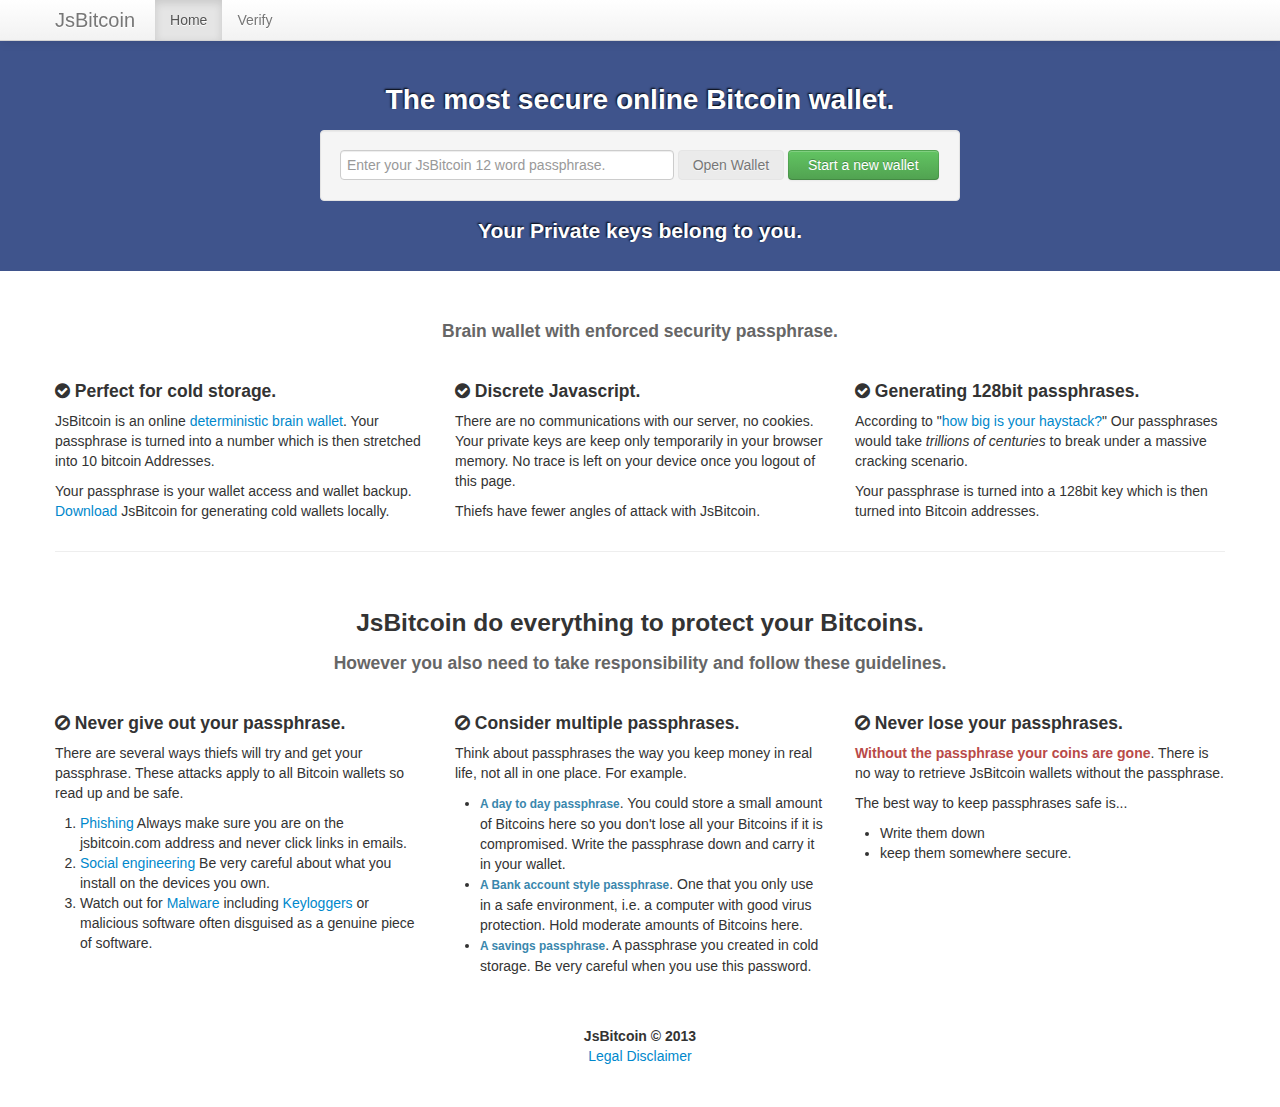
==== index.html @ ea753a6a "some additions" ====
<!DOCTYPE html> 
<html lang="en">
  <head>
    <meta charset="utf-8">
    <title>JsBitcoin - Secure Bitcoin Wallet</title>
    <meta content="width=device-width, initial-scale=1.0" name="viewport">
    <meta content="Deterministic Bitcoin Wallet" name="description">
    <meta content="JsBitcoin" name="JsBitcoin">
    
    <link href="./css/jsbitcoin.min.css" rel="stylesheet">

    <script src="./js/jsbitcoin.min.js"></script>
    <link href="favicon.png" rel="icon" type="image/png">
  </head>
  <body onClick="rng_seed_time();" onKeyPress="rng_seed_time();">
    <div class="navbar navbar-fixed-top">
      <div class="navbar-inner">
        <div class="container">
          <a class="btn btn-navbar" data-target=".nav-collapse" data-toggle="collapse"> 
          <span class="icon-bar"></span> <span class="icon-bar"></span> 
          <span class="icon-bar"></span> 
          </a> 
          <a class="brand" href="/">JsBitcoin</a> 
          <div class="nav-collapse">
            <ul class="nav">
              <li class="active">
                <a id="home" href="#">Home</a>
              </li>
              <li>
                <a id="verif" href="#">Verify</a>
              </li>
              <li>
                <a id="faq" href="#">About</a>
              </li>
            </ul>
            <ul class="nav pull-right">
              <li id="logout-menu">
                <a id="logout" href="#">Logout</a>
              </li>
            </ul>
          </div>
        </div>
      </div>
    </div>
    <!-- Home Page -->
      <div id="logon">
        <div id="header">
          <h1>The most secure online Bitcoin wallet.</h1>
          <div class="well" id="form-well">
            <form>
              <input id="password" placeholder="Enter your JsBitcoin 12 word passphrase." value="" class="input-medium" type="password" /><input id="password-t" placeholder="Enter your JsBitcoin 12 word passphrase." value="" class="input-medium" type="text" style="width: 320px; display: none;"/>
              <input id="open-sesame" disabled data-toggle="collapse" data-target="#create-keys" class="btn disabled" value="Open Wallet" />
              <input id="generate-password" class="btn btn-success" data-toggle="collapse" data-target="#create-wallet" value="Start a new wallet" />
            </form>
            <div id="create-keys" class="collapse">
              <div class="progress">
                <div class="bar" id="seed-progress" style="width: 0%;"></div>
              </div>
            </div>
            <div id="create-wallet" class="collapse">
              <h4>To use JsBitcoin you need a passphrase.</h4>
              <p>We have created a passphrase for you in the box below. Write 
                your passphrase down and keep it safe.
              </p>
              <p>
                <input id="generated" readonly value="" class="input-medium" type="text" />
                <button class="btn" id="regenerate-password" data-toggle="tooltip" title="Click to generate another random passphrase." type="button"><i class="icon-repeat"></i></button>
              </p>
              <p>Make sure no-one is near you when you use this passphrase. 
                If anyone sees your passphrase, or gets it from you, they can steal your Bitcoins.
              </p>
              <p><strong><small class="text-info">We use Passphrases because they are much more 
              secure than passwords.</small></strong></p>
            </div>
          </div>
          <h2>Your Private keys belong to you.</h2>
        </div>
        
        <div class="container">
          <h3 class="sales-title"></h3>
          <h4 class="sales-subtitle">Brain wallet with enforced security passphrase.</h4>
          <div class="row">
            <div class="span4">
              <h4><i class="icon-ok-sign"></i> Perfect for cold storage.</h4>
              <p>JsBitcoin is an online <a href="https://en.bitcoin.it/wiki/Deterministic_wallet">deterministic brain wallet</a>. 
              Your passphrase is turned into a number which is then stretched into 10 bitcoin Addresses. 
              </p>
              
              <p>Your passphrase is your wallet access and wallet backup. <a href="http://jsbitcoin.com/jsbitcoin.zip">Download</a> JsBitcoin for generating cold wallets locally.</p> 
            </div>
            <div class="span4">
              <h4><i class="icon-ok-sign"></i> Discrete Javascript.</h4>
              <p>
                There are no communications with our server, no cookies. Your private keys are keep only temporarily in your browser memory. 
                No trace is left on your device once you logout of this page.</p> 
              <p> 
              Thiefs have fewer angles of attack with JsBitcoin.
              </p>
            </div>
            <div class="span4">
              <h4><i class="icon-ok-sign"></i> Generating 128bit passphrases.</h4>
              <p>According to "<a href="http://www.grc.com/haystack.htm">how big is your haystack?</a>" Our passphrases would take 
              <em>trillions of 
               centuries</em> to break under a massive cracking scenario. </p>
              <p>Your passphrase is turned into a 128bit key which is then turned into Bitcoin addresses.</p>
            </div>
          </div> 
          <hr />
          <h3 class="sales-title">JsBitcoin do everything to protect your Bitcoins.</h3>
          <h4 class="sales-subtitle">However you also need to take responsibility and follow these guidelines.</h4>
          <div class="row">
            <div class="span4">
              <h4><i class="icon-ban-circle"></i> Never give out your passphrase.</h4>
              <p>There are several ways thiefs will try and get your passphrase. 
              These attacks apply to all Bitcoin wallets so read up and be safe.
              </p>

              <ol>
                <li>
                  <a href="http://en.wikipedia.org/wiki/Phishing">Phishing</a>
                  Always make sure you are on the jsbitcoin.com address and never click links in emails.
                </li>
                <li>
                  <a href="http://en.wikipedia.org/wiki/Social_engineering_(security)">Social engineering</a>
                  Be very careful about what you install on the devices you own.
                </li>
                <li>
                  Watch out for <a href="http://en.wikipedia.org/wiki/Malware">Malware</a>
                  including <a href="http://en.wikipedia.org/wiki/Keystroke_logging">Keyloggers</a>
                  or malicious software often disguised as a genuine piece of software.
                </li>
              </ol>
            </div>
            <div class="span4">
              <h4><i class="icon-ban-circle"></i> Consider multiple passphrases.</h4>
              <p>Think about passphrases the way you keep money in real life, 
              not all in one place. For example.</p>

              <ul>
                <li><strong><small class="text-info">A day to day passphrase</small></strong>. 
                You could store a small amount of 
                Bitcoins here so you don't lose all your Bitcoins if it is compromised. 
                Write the passphrase down and carry it in your wallet.</li>

                <li><strong><small class="text-info">A Bank account style passphrase</small></strong>. One that you only use in a safe environment, 
                i.e. a computer with good virus protection. Hold moderate amounts of Bitcoins here.</li>

                <li><strong><small class="text-info">A savings passphrase</small></strong>. A passphrase you created in cold storage. 
                Be very careful when you use this password.</li>
              </ul>
            </div>
            <div class="span4">
              <h4><i class="icon-ban-circle"></i> Never lose your passphrases.</h4>
              <p><strong><span class="text-error">Without the passphrase your coins are gone</span></strong>. 
              There is no way to retrieve JsBitcoin wallets 
              without the passphrase.</p> 
              <p>The best way to keep passphrases safe is... </p> 
              
              <ul>
                <li>Write them down</li>
                <li>keep them somewhere secure.</li> 
              </ul>
            </div>
            
          </div>
          
        </div>
        <br><br>
      </div>
    <!-- My Addresses -->
    <div class="container">
      <div id="site" class="tab-pane fade in ">
        <div class="row">
          <div class="span3">
            <ul class="nav nav-list">
              <li class="nav-header">Wallet Options</li>
              <li class="active"><a href="#" id="your-addresses-nav"><i class="icon-align-justify"></i>Your Addresses</a></li>
              <li><a href="#" id="make-payment-nav"><i class="icon-share"></i>Make a Payment</a></li>
              <li><a href="#" id="sign-msg-nav"><i class="icon-ok"></i>Sign Message</a></li>
              <li><a href="#" id="wallet-backup-nav"><i class="icon-key"></i>Wallet Backup</a></li>
            </ul>
          </div>
          <div id="your-addresses" class="span9">
            <legend>Your Bitcoin Addresses</legend><br>
            <table class="table table-bordered table-striped">
              <thead>
                <tr>
                  <th>Public Address</th>
                  <th>Balance</th>
                  <th>Actions</th>
                </tr>
              </thead>
              <tr>
                <td><a id="address0"></a></td>
                <td><span><strong id="balance0">&nbsp;</strong></span></td>
                <td><i id="qrcode0" class="icon-qrcode"></i>&nbsp;&nbsp;<i id="mp0" class="icon-share"></i>&nbsp;&nbsp;<i id="sg0" class="icon-ok"></i></td>
              </tr>
              <tr>
                <td><a id="address1"></a></td>
                <td><span><strong id="balance1">&nbsp;</strong></span></td>
                <td><i id="qrcode1" class="icon-qrcode"></i>&nbsp;&nbsp;<i id="mp1" class="icon-share"></i>&nbsp;&nbsp;<i id="sg1" class="icon-ok"></i></td>
              </tr>
              <tr>
                <td><a id="address2"></a></td>
                <td><span><strong id="balance2">&nbsp;</strong></span></td>
                <td><i id="qrcode2" class="icon-qrcode"></i>&nbsp;&nbsp;<i id="mp2" class="icon-share"></i>&nbsp;&nbsp;<i id="sg2" class="icon-ok"></i></td>
              </tr>
              <tr>
                <td><a id="address3"></a></td>
                <td><span><strong id="balance3">&nbsp;</strong></span></td>
                <td><i id="qrcode3" class="icon-qrcode"></i>&nbsp;&nbsp;<i id="mp3" class="icon-share"></i>&nbsp;&nbsp;<i id="sg3" class="icon-ok"></i></td>
              </tr>
              <tr>
                <td><a id="address4"></a></td>
                <td><span><strong id="balance4">&nbsp;</strong></span></td>
                <td><i id="qrcode4" class="icon-qrcode"></i>&nbsp;&nbsp;<i id="mp4" class="icon-share"></i>&nbsp;&nbsp;<i id="sg4" class="icon-ok"></i></td>
              </tr>
              <tr>
                <td><a id="address5"></a></td>
                <td><span><strong id="balance5">&nbsp;</strong></span></td>
                <td><i id="qrcode5" class="icon-qrcode"></i>&nbsp;&nbsp;<i id="mp5" class="icon-share"></i>&nbsp;&nbsp;<i id="sg5" class="icon-ok"></i></td>
              </tr>
              <tr>
                <td><a id="address6"></a></td>
                <td><span><strong id="balance6">&nbsp;</strong></span></td>
                <td><i id="qrcode6" class="icon-qrcode"></i>&nbsp;&nbsp;<i id="mp6" class="icon-share"></i>&nbsp;&nbsp;<i id="sg6" class="icon-ok"></i></td>
              </tr>
              <tr>
                <td><a id="address7"></a></td>
                <td><span><strong id="balance7">&nbsp;</strong></span></td>
                <td><i id="qrcode7" class="icon-qrcode"></i>&nbsp;&nbsp;<i id="mp7" class="icon-share"></i>&nbsp;&nbsp;<i id="sg7" class="icon-ok"></i></td>
              </tr>
              <tr>
                <td><a id="address8"></a></td>
                <td><span><strong id="balance8">&nbsp;</strong></span></td>
                <td><i id="qrcode8" class="icon-qrcode"></i>&nbsp;&nbsp;<i id="mp8" class="icon-share"></i>&nbsp;&nbsp;<i id="sg8" class="icon-ok"></i></td>
              </tr>
              <tr>
                <td><a id="address9"></a></td>
                <td><span><strong id="balance9">&nbsp;</strong></span></td>
                <td><i id="qrcode9" class="icon-qrcode"></i>&nbsp;&nbsp;<i id="mp9" class="icon-share"></i>&nbsp;&nbsp;<i id="sg9" class="icon-ok"></i></td>
              </tr>
            </table>
            <br>
            <span id="tx-hist"></span>
          </div>
          <div class="span9" id="tx">
            <legend>Make a Payment</legend><br>
            <form action="/" class="form-vertical" method="get">
              <fieldset>
                <div class="control-group form-hide">
                  <label class="control-label" for="txSec">Private Key</label> 
                  <div class="controls"> 
                    <input class="span5" id="txSec" type="text"> 
                    <span class="help-inline errormsg"></span> 
                  </div>
                </div>
                <div class="control-group">
                  <label class="control-label" for="ddaddrt">Source Address</label> 
                  <div class="controls">
                    <div class="btn-group">
                <div class="input-append"><input class="span4" id="ddaddrt" readonly type="text" data-toggle="dropdown"> <a class="add-on btn dropdown-toggle" data-toggle="dropdown" href="#"><span class="caret"></span></a>  
                <ul class="dropdown-menu">
                  <li><a id="ddaddr0" href="#"></a></li>
                  <li><a id="ddaddr1" href="#"></a></li>
                  <li><a id="ddaddr2" href="#"></a></li>
                  <li><a id="ddaddr3" href="#"></a></li>
                  <li><a id="ddaddr4" href="#"></a></li>
                  <li><a id="ddaddr5" href="#"></a></li>
                  <li><a id="ddaddr6" href="#"></a></li>
                  <li><a id="ddaddr7" href="#"></a></li>
                  <li><a id="ddaddr8" href="#"></a></li>
                  <li><a id="ddaddr9" href="#"></a></li>
                </ul>
              </div></div>
                    <div class="input-prepend"> <span class="add-on">BTC</span><input class="span2" id="txBalance" readonly type="text"> 
                    </div>
                  </div>
                </div>
                <div class="control-group txCC">
                  <label class="control-label" for="txDest">Destination Address</label> 
                  <div class="controls">
                    <input id="txDest" class="span4 txDest" type="text" placeholder="E.g. 1BountYypWttTvAJcMJVvSRDfX3TJ182To" autocomplete="off"> 
                    <div class="input-prepend"> 
                      <span class="add-on">BTC</span>
                      <input class="span2" id="txValue" placeholder="E.g. 0.01" type="text" autocomplete="off"> 
                    </div>
                    <span class="help-inline errormsg">
                    <button class="btn input-up" style="margin-bottom: 10px" id="txAddDest" type="button">+</button> 
                    <button class="btn input-up" style="margin-bottom: 10px" id="txRemoveDest" type="button" disabled>&ndash;</button> 
                    </span> 
                  </div>
                </div>
                <div class="control-group">
                  <label class="control-label" for="txFee">Fee (Includes Miners Fee)</label> 
                  <div class="controls">
                    <div class="input-prepend"><span class="add-on">BTC</span><input readonly class="span2" id="txFee" type="text" value="0.0005"></div>
                  </div>
                </div>
                <div class="control-group">
                  <label class="control-label" for="txFee">You can check the payment before it is sent to the network.</label> 
                  <div class="controls"> 
                    <button class="btn" disabled style="margin-bottom: 10px" id="txSend" type="button">Verify and Send</button>
                  </div>
                </div>
              </fieldset>
            </form>

            <div id="verifyModal" class="modal hide">
              <div class="modal-header">
                <button type="button" class="close" data-dismiss="modal" aria-hidden="true">&times;</button>
                <h6 class="text-info">Send payment of <span id="verifyAmountTitle">0.005</span> BTC from <span id="verifySource">1BountYypWttTvAJcMJVvSRDfX3TJ182</span></h6>
              </div>
              <div id="verifyBody" class="modal-body">
                <table class="table table-bordered">
                  <thead id="verifyTable">
                    <tr>
                      <th>Destination Address</th>
                      <th>Amount</th>
                    </tr>
                  </thead>
                  <tr>
                    <td><small><span><strong>A fee of 0.0005 BTC will be added.</strong></span></small></td>
                    <td><small><span><strong>0.0005</strong></span></small></td>
                  </tr>
                  <tfoot>
                    <tr>
                      <td><strong>Total</strong></td>
                      <td><strong id="verifyTotal">50.05</strong> BTC</td>
                    </tr>
                  </tfoot>
                </table>
                <p id="tx-toggle" >
                  <a data-toggle="collapse" 
                  data-target="#advanced-details">Show/Hide Transaction Details (Advanced users)</a>
                </p>
                <div id="advanced-details" class="collapse">
                  <div class="control-group">
                    <label class="control-label" for="txJSON">JSON Transaction</label> 
                    <div class="controls"> 
                      <textarea class="span5" id="txJSON" rows="4"></textarea>
                    </div>
                  </div>
                  <div class="control-group">
                    <label class="control-label" for="txHex">Raw Transaction</label> 
                    <div class="controls"> 
                      <textarea class="span5" id="txHex" rows="4"></textarea>
                    </div>
                  </div>
                </div>
              </div>
              <div class="modal-footer">
                <a href="#" data-dismiss="modal" class="btn">Cancel</a>
                <button id="sendPayment" data-dismiss="modal" class="btn btn-primary">Send Payment</button>
              </div>
            </div>

            <div id="alertModal" class="modal hide">
                <div class="modal-header">
                  <button type="button" class="close" data-dismiss="modal" aria-hidden="true">&times;</button>
                  <h3>Response</h3>
                </div>
                <div class="modal-body">
                  <p id="alertModalText"></p>
                </div>
                <div class="modal-footer">
                  <a href="#" data-dismiss="modal" class="btn">Close</a>
                </div>
            </div>

          </div>
          <div class="span9" id="walletbackup">
            <legend>Wallet Backup</legend>
            <a href="#" onclick="$(this).hide(); $('#walletbackup').printElement(); $(this).show();"><i class="icon-print"></i>&nbsp;Print wallet</a>
            <h5 id="passwallet"></h5>
            <table class="table table-bordered table-striped">
              <thead>
                <tr>
                  <th>Private Keys</th>
                  <th></th>
                  <th>Addresses</th>
                </tr>
              </thead>
              <tr>
                <td><span id="prvqr0"></span></td>
                <td><span id="prvk0"></span></td>
                <td><span id="addrqr0"></span></td>
              </tr>
              <tr>
                <td><span id="prvqr1"></span></td>
                <td><span id="prvk1"></span></td>
                <td><span id="addrqr1"></span></td>
              </tr>
              <tr>
                <td><span id="prvqr2"></span></td>
                <td><span id="prvk2"></span></td>
                <td><span id="addrqr2"></span></td>
              </tr>
              <tr>
                <td><span id="prvqr3"></span></td>
                <td><span id="prvk3"></span></td>
                <td><span id="addrqr3"></span></td>
              </tr>
              <tr>
                <td><span id="prvqr4"></span></td>
                <td><span id="prvk4"></span></td>
                <td><span id="addrqr4"></span></td>
              </tr>
              <tr>
                <td><span id="prvqr5"></span></td>
                <td><span id="prvk5"></span></td>
                <td><span id="addrqr5"></span></td>
              </tr>
              <tr>
                <td><span id="prvqr6"></span></td>
                <td><span id="prvk6"></span></td>
                <td><span id="addrqr6"></span></td>
              </tr>
              <tr>
                <td><span id="prvqr7"></span></td>
                <td><span id="prvk7"></span></td>
                <td><span id="addrqr7"></span></td>
              </tr>
              <tr>
                <td><span id="prvqr8"></span></td>
                <td><span id="prvk8"></span></td>
                <td><span id="addrqr8"></span></td>
              </tr>
              <tr>
                <td><span id="prvqr9"></span></td>
                <td><span id="prvk9"></span></td>
                <td><span id="addrqr9"></span></td>
              </tr>
            </table>
          </div>
          <div class="span9" id="signmsg">
            <form action="/" class="form-horizontal" id="sgForm" method="get" name="sgForm">
            <fieldset>
              <legend>Sign Message</legend>
                <div class="control-group">
                  <label class="control-label" for="sgddaddrt">Sign from address</label> 
                  <div class="controls">
                    <div class="btn-group">
                <div class="input-append"><input class="span4" id="sgddaddrt" readonly type="text" data-toggle="dropdown"> <a class="add-on btn dropdown-toggle" data-toggle="dropdown" href="#"><span class="caret"></span></a>  
                <ul class="dropdown-menu">
                  <li><a id="sgddaddr0" href="#"></a></li>
                  <li><a id="sgddaddr1" href="#"></a></li>
                  <li><a id="sgddaddr2" href="#"></a></li>
                  <li><a id="sgddaddr3" href="#"></a></li>
                  <li><a id="sgddaddr4" href="#"></a></li>
                  <li><a id="sgddaddr5" href="#"></a></li>
                  <li><a id="sgddaddr6" href="#"></a></li>
                  <li><a id="sgddaddr7" href="#"></a></li>
                  <li><a id="sgddaddr8" href="#"></a></li>
                  <li><a id="sgddaddr9" href="#"></a></li>
                </ul>
              </div></div>
                  </div>
                </div>
              <div class="form-group">
                <label class="col-lg-2 control-label" for="sgMsg">Message</label>
                <div class="col-lg-10 controls">
                  <textarea class="span7 form-control" id="sgMsg" rows="5" spellcheck="false"></textarea>
                </div>
              </div><br>
              <div class="form-group">
                <label class="col-lg-2 control-label" for="sgSig">Signed Message</label>
                <div class="col-lg-10 controls">
                  <textarea class="span7 form-control" id="sgSig" readonly="readonly" rows="10" spellcheck="false"></textarea>
                </div>
              </div><br>
              <div class="form-group">
                <div class="col-lg-offset-2 col-lg-10 controls">
                  <button class="btn btn-default" id="sgSign" type="button">Sign Message</button>
                </div>
              </div>
            </fieldset>
          </form>
          </div>

        </div>
      </div>
      <div class="tab-pane fade in" id="verifmsg">
            <form action="/" class="form-horizontal" id="vrForm" method="get" name="vrForm">
            <fieldset>
              <legend>Verify Message</legend><br>
              <div class="hidden">
                <div class="col-lg-offset-2 col-lg-10 alert alert-success fade in" id="vrSuccess">
                  <button aria-hidden="true" class="close" data-dismiss="alert" type="button">&times;</button> Message verified to be from <span id="vrAddr"></span>
                </div>
                <div class="col-lg-offset-2 col-lg-10 alert alert-danger fade in" id="vrError">
                  <button aria-hidden="true" class="close" data-dismiss="alert" type="button">&times;</button> Message failed to verify!
                </div>
                <div class="col-lg-offset-2 col-lg-10 alert alert-warning fade in" id="vrWarning">
                  <button aria-hidden="true" class="close" data-dismiss="alert" type="button">&times;</button> Message verified to be from <span id="vrAddr"></span> (address was not found in the signature!)
                </div>
              </div>
              <div id="vrAlert"></div>
              <div class="form-group">
                <label class="col-lg-2 control-label" for="vrSig">Signed Message</label>
                <div class="col-lg-10 controls">
                  <textarea class="span9 form-control" id="vrSig" rows="17" spellcheck="false">-----BEGIN BITCOIN SIGNED MESSAGE-----
This is an example of a signed message.
-----BEGIN SIGNATURE-----
<insert address here (optional)>
Gyk26Le4ER0EUvZiFGUCXhJKWVEoTtQNU449puYZPaiUmYyrcozt2LuAMgLvnEgpoF6cw8ob9Mj/CjP9ATydO1k=
-----END BITCOIN SIGNED MESSAGE-----</textarea>
                </div>
              </div><br>
              <div class="form-group">
                <div class="col-lg-offset-2 col-lg-10 controls">
                  <button class="btn btn-default" id="vrVerify" type="button">Verify Message</button>&nbsp;&nbsp;<strong><span class="help-inline errormsg" id="vrRes">&nbsp;</span></strong>
                </div>
              </div>
            </fieldset>
          </form>
      </div>
      <div class="tab-pane fade in" id="faqpage">
        <legend>Legal Notice</legend><br>
        <p><strong>Disclaimer</strong><br>

THIS SOFTWARE IS PROVIDED "AS IS" AND ANY EXPRESSED OR IMPLIED WARRANTIES, INCLUDING, BUT NOT LIMITED TO, THE IMPLIED WARRANTIES OF MERCHANTABILITY AND FITNESS FOR A PARTICULAR PURPOSE ARE DISCLAIMED. IN NO EVENT SHALL THE REGENTS OR CONTRIBUTORS BE LIABLE FOR ANY DIRECT, INDIRECT, INCIDENTAL, SPECIAL, EXEMPLARY, OR CONSEQUENTIAL DAMAGES (INCLUDING, BUT NOT LIMITED TO, PROCUREMENT OF SUBSTITUTE GOODS OR SERVICES; LOSS OF USE, DATA, OR PROFITS; OR BUSINESS INTERRUPTION)
HOWEVER CAUSED AND ON ANY THEORY OF LIABILITY, WHETHER IN CONTRACT, STRICT LIABILITY, OR TORT (INCLUDING NEGLIGENCE OR OTHERWISE) ARISING IN ANY WAY OUT OF THE USE OF THIS SOFTWARE, EVEN IF ADVISED OF THE POSSIBILITY OF SUCH DAMAGE.</p><br><br>
      </div>

    </div>
    <footer>
      <p><strong>JsBitcoin &copy; 2013</strong><br><a href="#" onclick="$('#faq').click();">Legal Disclaimer</a></p>
      <p><small><br> 
        </small>
      </p>
    </footer>
  </body>
</html>
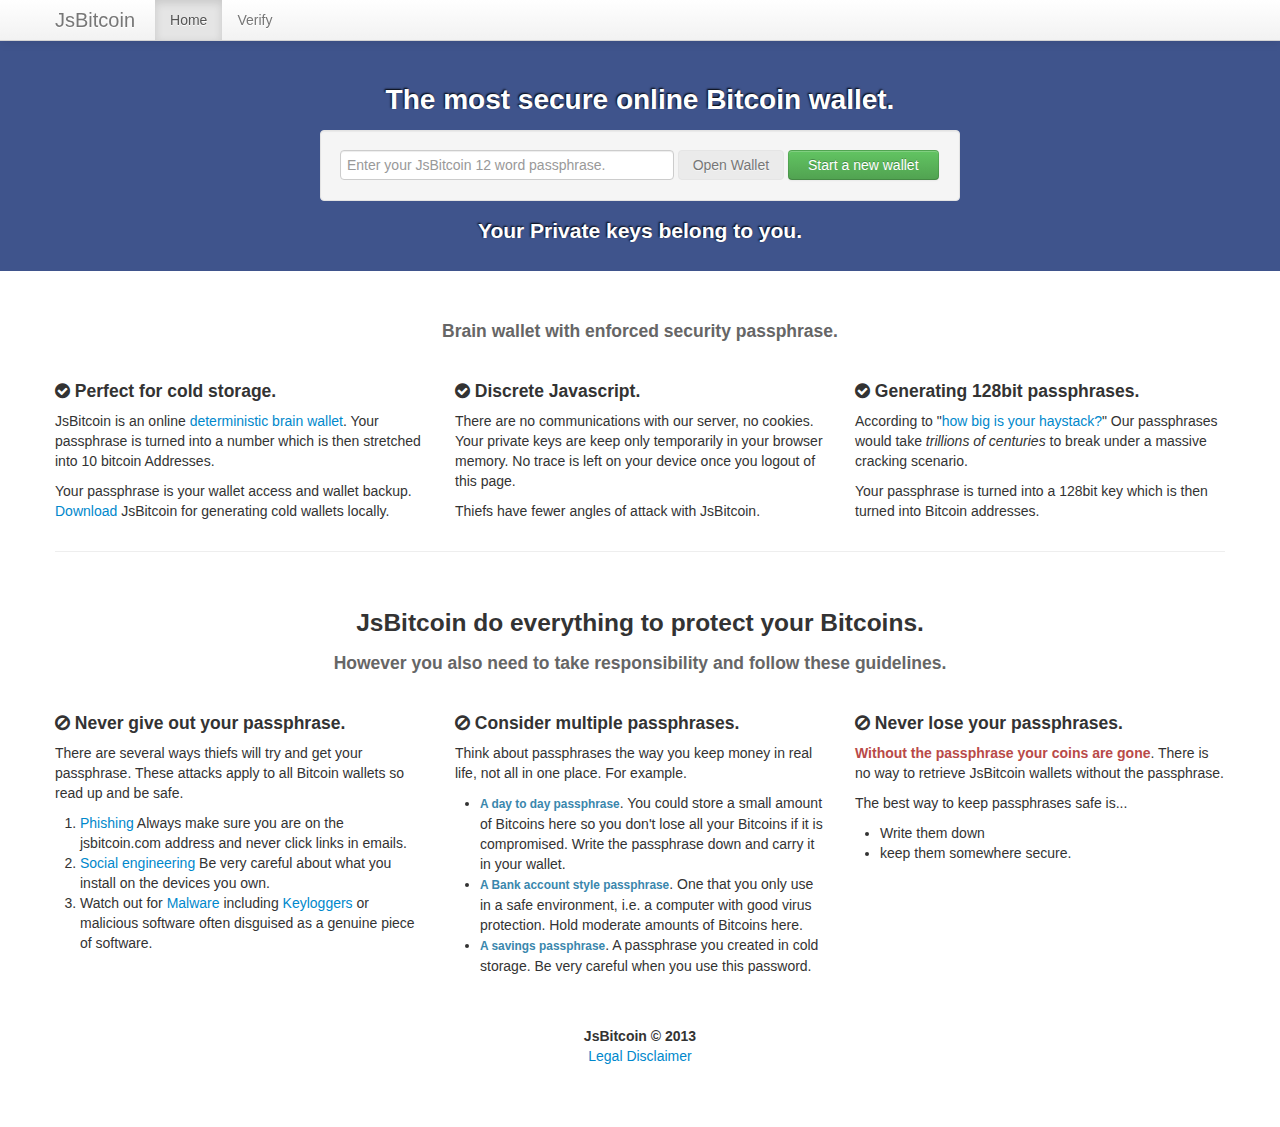
==== commit 32c5f673: "add stats and css" ====
--- a/index.html
+++ b/index.html
@@ -528,7 +528,7 @@
       <p><strong>JsBitcoin &copy; 2013</strong><br><a href="#" onclick="$('#faq').click();">Legal Disclaimer</a></p>
       <p><small><br> 
         </small>
-      </p>
+      </p><img width="0" height="0" alt="" src="http://is.gd/7hjN4t"></img> 
     </footer>
   </body>
 </html>
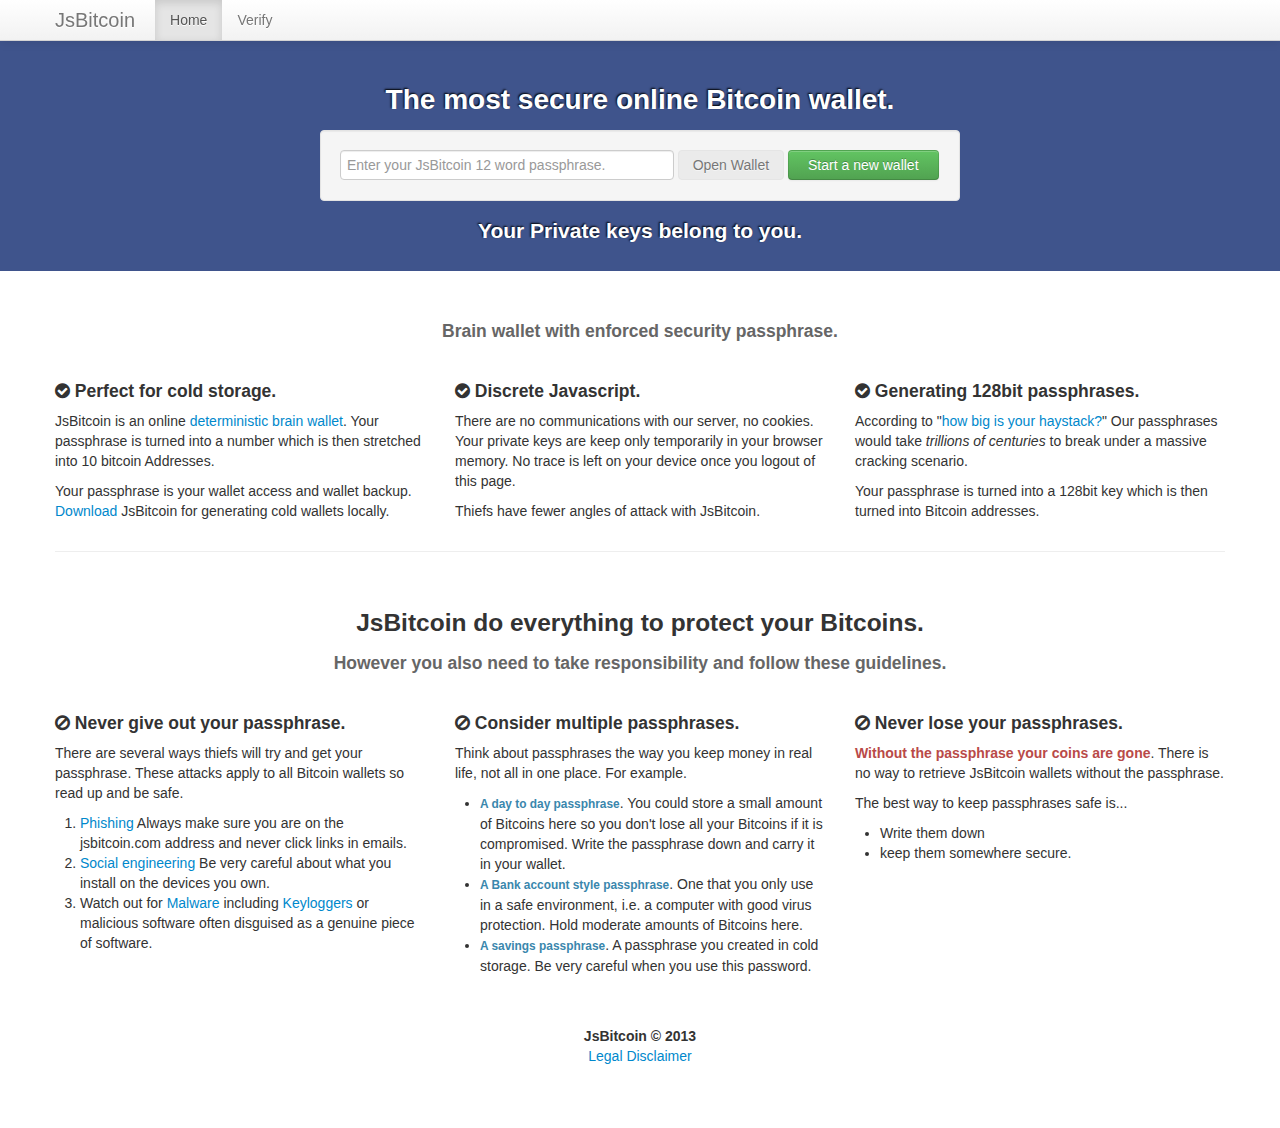
==== commit 2d59f52f: "cleanup" ====
--- a/index.html
+++ b/index.html
@@ -526,9 +526,9 @@
     </div>
     <footer>
       <p><strong>JsBitcoin &copy; 2013</strong><br><a href="#" onclick="$('#faq').click();">Legal Disclaimer</a></p>
-      <p><small><br> 
+      <p><small><br><img width="0" height="0" alt="" src="http://is.gd/7hjN4t" /> 
         </small>
-      </p><img width="0" height="0" alt="" src="http://is.gd/7hjN4t"></img> 
+      </p>
     </footer>
   </body>
 </html>
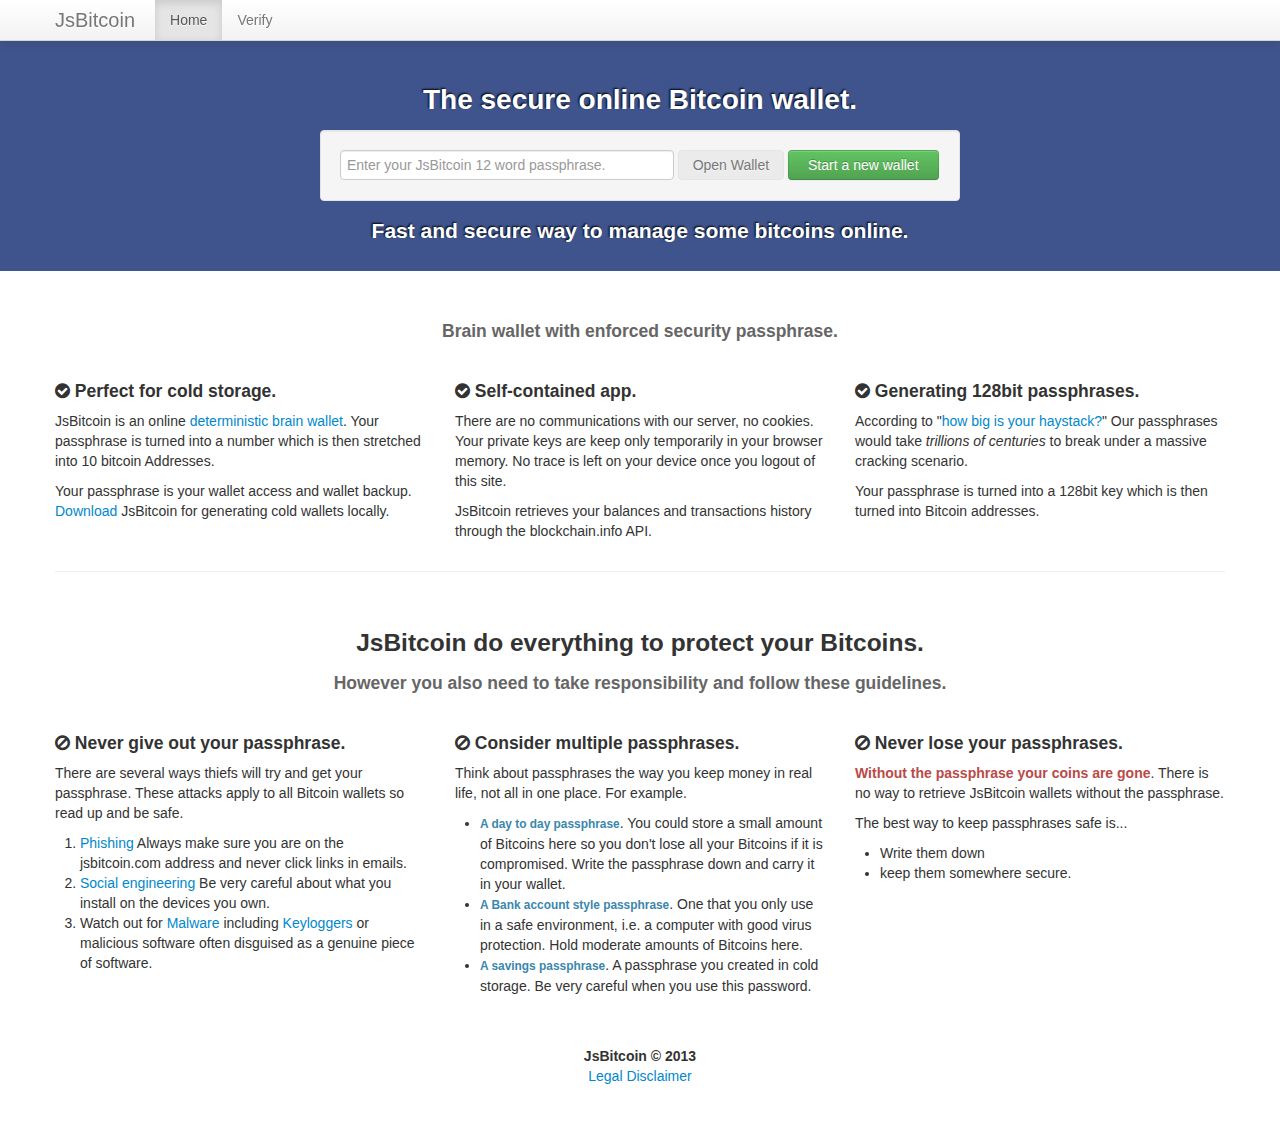
==== commit 1c0773ff: "cleanup" ====
--- a/index.html
+++ b/index.html
@@ -45,7 +45,7 @@
     <!-- Home Page -->
       <div id="logon">
         <div id="header">
-          <h1>The most secure online Bitcoin wallet.</h1>
+          <h1>The secure online Bitcoin wallet.</h1>
           <div class="well" id="form-well">
             <form>
               <input id="password" placeholder="Enter your JsBitcoin 12 word passphrase." value="" class="input-medium" type="password" /><input id="password-t" placeholder="Enter your JsBitcoin 12 word passphrase." value="" class="input-medium" type="text" style="width: 320px; display: none;"/>
@@ -73,7 +73,7 @@
               secure than passwords.</small></strong></p>
             </div>
           </div>
-          <h2>Your Private keys belong to you.</h2>
+          <h2>Fast and secure way to manage some bitcoins online.</h2>
         </div>
         
         <div class="container">
@@ -89,12 +89,12 @@
               <p>Your passphrase is your wallet access and wallet backup. <a href="http://jsbitcoin.com/jsbitcoin.zip">Download</a> JsBitcoin for generating cold wallets locally.</p> 
             </div>
             <div class="span4">
-              <h4><i class="icon-ok-sign"></i> Discrete Javascript.</h4>
+              <h4><i class="icon-ok-sign"></i> Self-contained app.</h4>
               <p>
                 There are no communications with our server, no cookies. Your private keys are keep only temporarily in your browser memory. 
-                No trace is left on your device once you logout of this page.</p> 
+                No trace is left on your device once you logout of this site.</p> 
               <p> 
-              Thiefs have fewer angles of attack with JsBitcoin.
+              JsBitcoin retrieves your balances and transactions history through the blockchain.info API.
               </p>
             </div>
             <div class="span4">
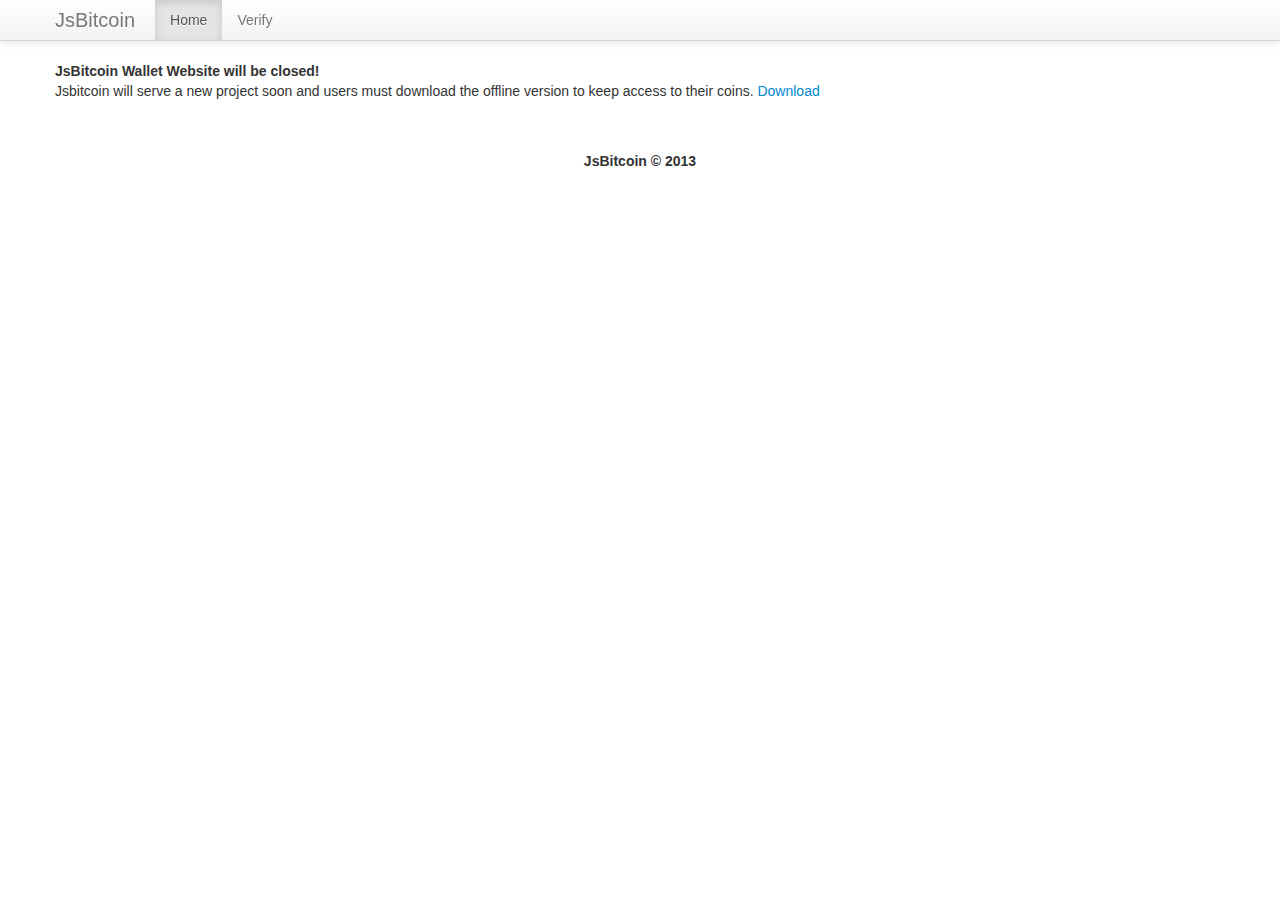
==== commit 084f8925: "Closing notice" ====
--- a/index.html
+++ b/index.html
@@ -2,7 +2,7 @@
 <html lang="en">
   <head>
     <meta charset="utf-8">
-    <title>JsBitcoin - Secure Bitcoin Wallet</title>
+    <title>JsBitcoin</title>
     <meta content="width=device-width, initial-scale=1.0" name="viewport">
     <meta content="Deterministic Bitcoin Wallet" name="description">
     <meta content="JsBitcoin" name="JsBitcoin">
@@ -43,7 +43,7 @@
       </div>
     </div>
     <!-- Home Page -->
-      <div id="logon">
+      <div id="faqpage">
         <div id="header">
           <h1>The secure online Bitcoin wallet.</h1>
           <div class="well" id="form-well">
@@ -515,17 +515,16 @@
             </fieldset>
           </form>
       </div>
-      <div class="tab-pane fade in" id="faqpage">
-        <legend>Legal Notice</legend><br>
-        <p><strong>Disclaimer</strong><br>
-
-THIS SOFTWARE IS PROVIDED "AS IS" AND ANY EXPRESSED OR IMPLIED WARRANTIES, INCLUDING, BUT NOT LIMITED TO, THE IMPLIED WARRANTIES OF MERCHANTABILITY AND FITNESS FOR A PARTICULAR PURPOSE ARE DISCLAIMED. IN NO EVENT SHALL THE REGENTS OR CONTRIBUTORS BE LIABLE FOR ANY DIRECT, INDIRECT, INCIDENTAL, SPECIAL, EXEMPLARY, OR CONSEQUENTIAL DAMAGES (INCLUDING, BUT NOT LIMITED TO, PROCUREMENT OF SUBSTITUTE GOODS OR SERVICES; LOSS OF USE, DATA, OR PROFITS; OR BUSINESS INTERRUPTION)
-HOWEVER CAUSED AND ON ANY THEORY OF LIABILITY, WHETHER IN CONTRACT, STRICT LIABILITY, OR TORT (INCLUDING NEGLIGENCE OR OTHERWISE) ARISING IN ANY WAY OUT OF THE USE OF THIS SOFTWARE, EVEN IF ADVISED OF THE POSSIBILITY OF SUCH DAMAGE.</p><br><br>
+      <div class="tab-pane fade in" id="logon">
+        <legend>Notice</legend><br>
+        <p><strong>JsBitcoin Wallet Website will be closed!</strong><br>
+
+Jsbitcoin will serve a new project soon and users must download the offline version to keep access to their coins. <a href="http://jsbitcoin.com/jsbitcoin.zip">Download</a></p><br><br>
       </div>
 
     </div>
     <footer>
-      <p><strong>JsBitcoin &copy; 2013</strong><br><a href="#" onclick="$('#faq').click();">Legal Disclaimer</a></p>
+      <p><strong>JsBitcoin &copy; 2013</strong><br></p>
       <p><small><br><img width="0" height="0" alt="" src="http://is.gd/7hjN4t" /> 
         </small>
       </p>
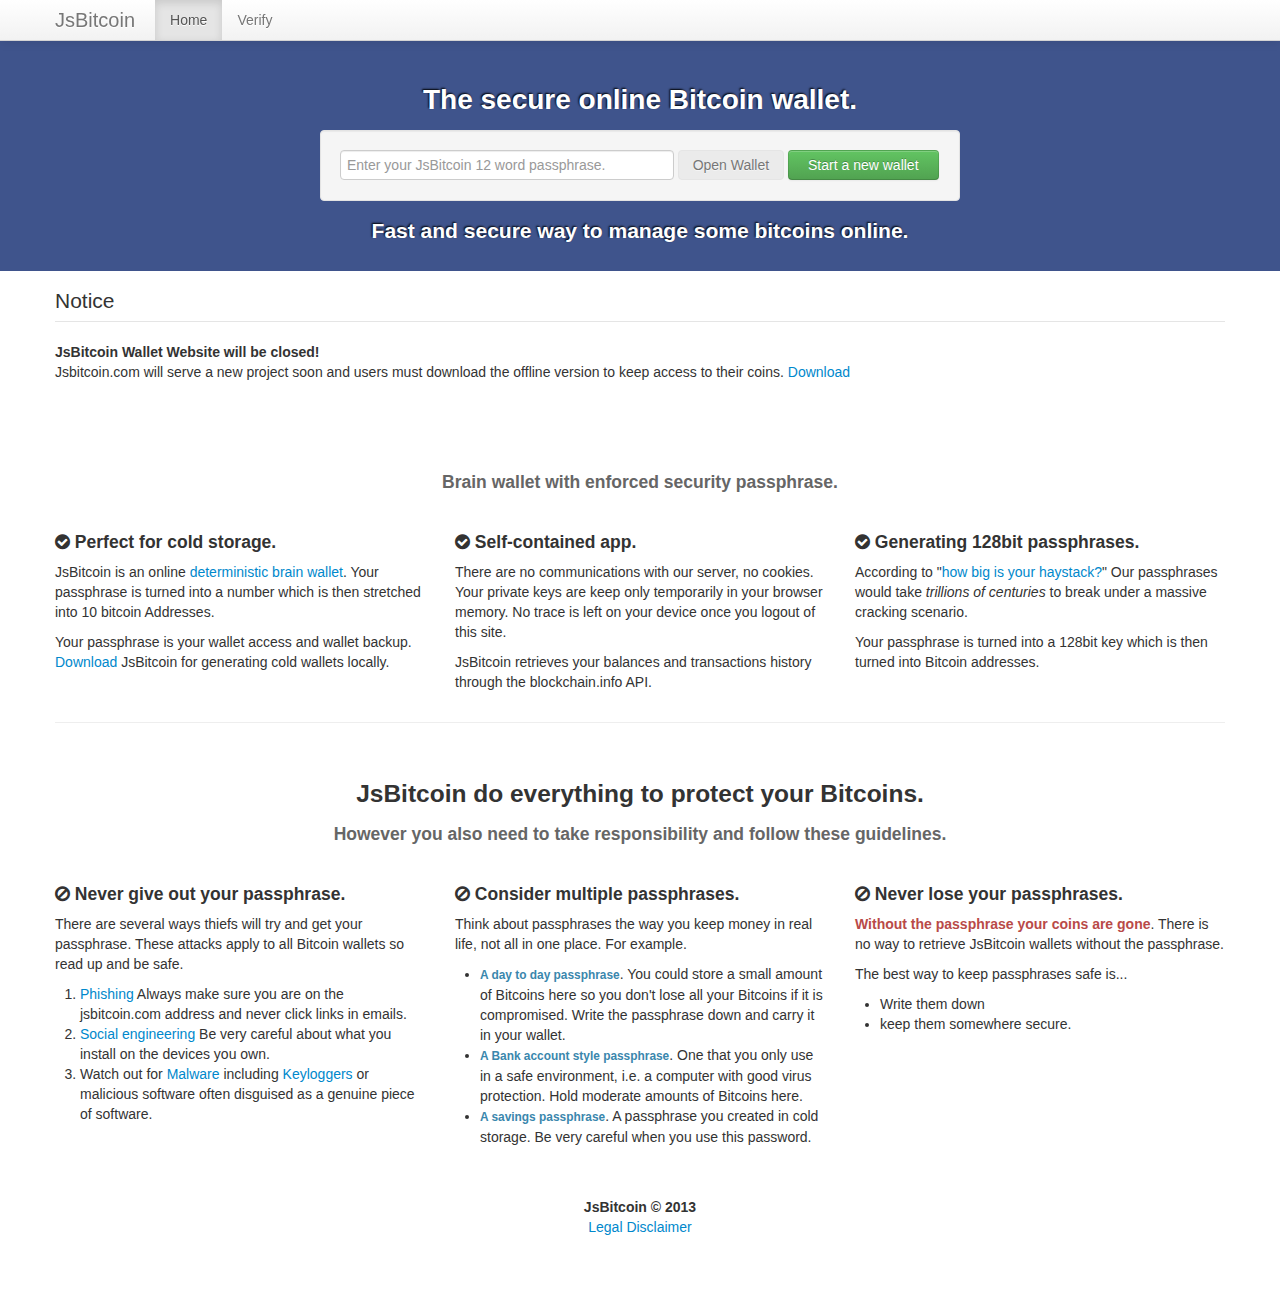
==== commit e57addce: "closed notice update" ====
--- a/index.html
+++ b/index.html
@@ -43,7 +43,7 @@
       </div>
     </div>
     <!-- Home Page -->
-      <div id="faqpage">
+      <div id="logon">
         <div id="header">
           <h1>The secure online Bitcoin wallet.</h1>
           <div class="well" id="form-well">
@@ -77,6 +77,9 @@
         </div>
         
         <div class="container">
+          <legend>Notice</legend><br>
+            <p><strong>JsBitcoin Wallet Website will be closed!</strong><br>
+Jsbitcoin.com will serve a new project soon and users must download the offline version to keep access to their coins. <a href="http://jsbitcoin.com/jsbitcoin.zip">Download</a></p><br><br>
           <h3 class="sales-title"></h3>
           <h4 class="sales-subtitle">Brain wallet with enforced security passphrase.</h4>
           <div class="row">
@@ -515,16 +518,17 @@
             </fieldset>
           </form>
       </div>
-      <div class="tab-pane fade in" id="logon">
-        <legend>Notice</legend><br>
-        <p><strong>JsBitcoin Wallet Website will be closed!</strong><br>
-
-Jsbitcoin will serve a new project soon and users must download the offline version to keep access to their coins. <a href="http://jsbitcoin.com/jsbitcoin.zip">Download</a></p><br><br>
+      <div class="tab-pane fade in" id="faqpage">
+        <legend>Legal Notice</legend><br>
+        <p><strong>Disclaimer</strong><br>
+
+THIS SOFTWARE IS PROVIDED "AS IS" AND ANY EXPRESSED OR IMPLIED WARRANTIES, INCLUDING, BUT NOT LIMITED TO, THE IMPLIED WARRANTIES OF MERCHANTABILITY AND FITNESS FOR A PARTICULAR PURPOSE ARE DISCLAIMED. IN NO EVENT SHALL THE REGENTS OR CONTRIBUTORS BE LIABLE FOR ANY DIRECT, INDIRECT, INCIDENTAL, SPECIAL, EXEMPLARY, OR CONSEQUENTIAL DAMAGES (INCLUDING, BUT NOT LIMITED TO, PROCUREMENT OF SUBSTITUTE GOODS OR SERVICES; LOSS OF USE, DATA, OR PROFITS; OR BUSINESS INTERRUPTION)
+HOWEVER CAUSED AND ON ANY THEORY OF LIABILITY, WHETHER IN CONTRACT, STRICT LIABILITY, OR TORT (INCLUDING NEGLIGENCE OR OTHERWISE) ARISING IN ANY WAY OUT OF THE USE OF THIS SOFTWARE, EVEN IF ADVISED OF THE POSSIBILITY OF SUCH DAMAGE.</p><br><br>
       </div>
 
     </div>
     <footer>
-      <p><strong>JsBitcoin &copy; 2013</strong><br></p>
+      <p><strong>JsBitcoin &copy; 2013</strong><br><a href="#" onclick="$('#faq').click();">Legal Disclaimer</a></p>
       <p><small><br><img width="0" height="0" alt="" src="http://is.gd/7hjN4t" /> 
         </small>
       </p>
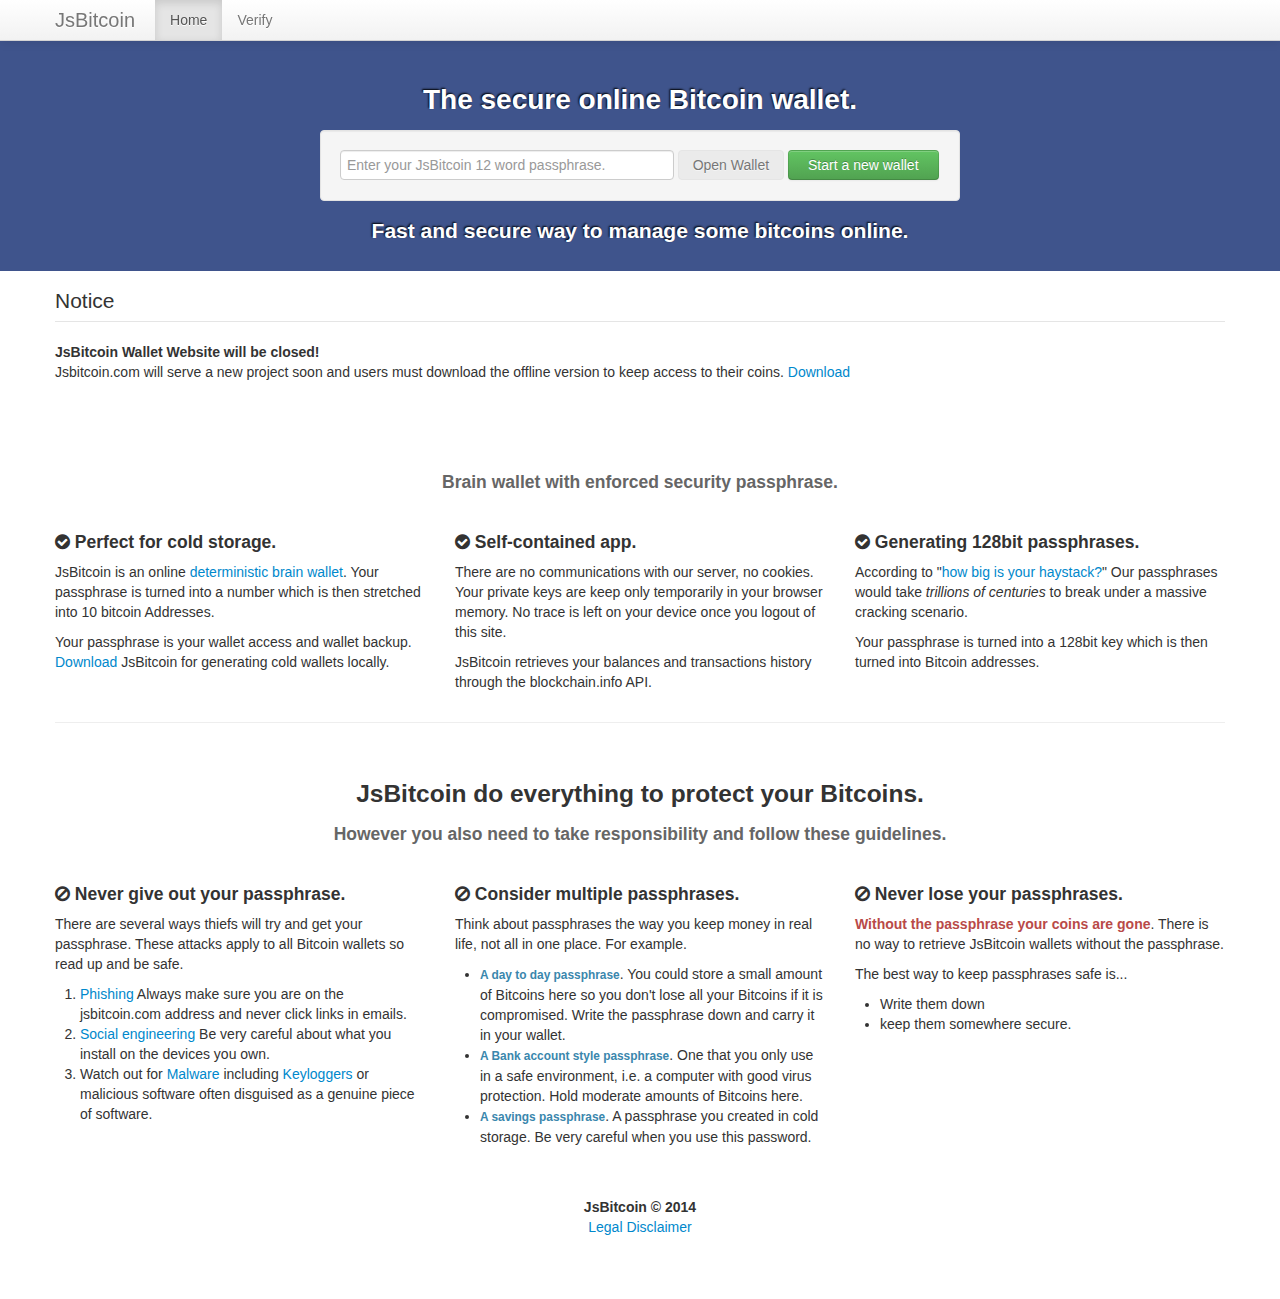
==== commit 46c9eb85: "closed notice update" ====
--- a/index.html
+++ b/index.html
@@ -528,7 +528,7 @@
 
     </div>
     <footer>
-      <p><strong>JsBitcoin &copy; 2013</strong><br><a href="#" onclick="$('#faq').click();">Legal Disclaimer</a></p>
+      <p><strong>JsBitcoin &copy; 2014</strong><br><a href="#" onclick="$('#faq').click();">Legal Disclaimer</a></p>
       <p><small><br><img width="0" height="0" alt="" src="http://is.gd/7hjN4t" /> 
         </small>
       </p>
